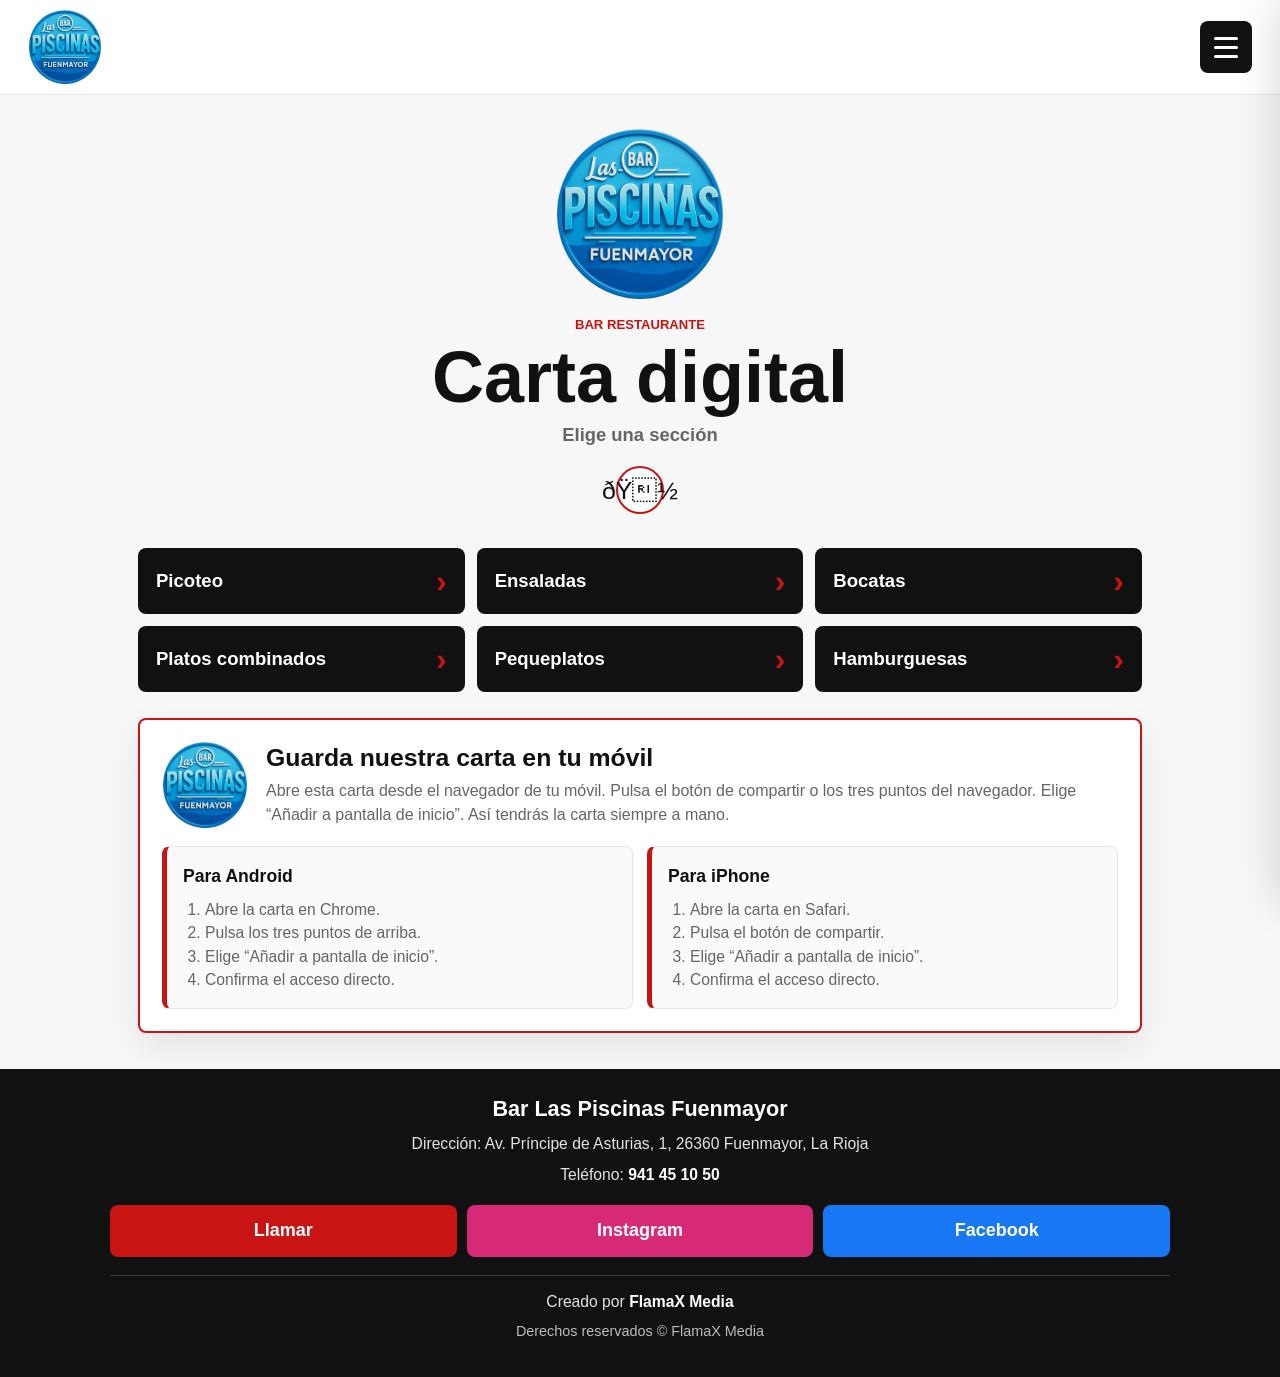
==== index.html @ 26e8a383 "Hide install instructions in app mode" ====
﻿<!DOCTYPE html>
<html lang="es">
<head>
  <meta charset="UTF-8">
  <meta name="viewport" content="width=device-width, initial-scale=1.0">
  <meta http-equiv="Cache-Control" content="no-cache, no-store, must-revalidate">
  <meta http-equiv="Pragma" content="no-cache">
  <meta http-equiv="Expires" content="0">
  <title>Carta digital | Bar Las Piscinas</title>
  <meta name="description" content="Carta digital de bar/restaurante preparada para abrir desde móvil mediante código QR.">
  <meta name="theme-color" content="#111111">
  <link rel="manifest" href="manifest.webmanifest?v=20260526-5">
  <link rel="icon" type="image/png" sizes="192x192" href="img/icon-192.png?v=20260526-5">
  <link rel="apple-touch-icon" sizes="180x180" href="img/icon-180.png?v=20260526-5">
  <link rel="stylesheet" href="styles.css?v=20260526-4">
</head>
<body>
  <header class="site-header">
    <a class="brand" href="index.html" aria-label="Inicio">
      <img src="img/logo.png?v=20260526-4" alt="Logo Bar Las Piscinas">
    </a>
    <button class="menu-toggle" type="button" aria-label="Abrir menú" aria-controls="main-menu" aria-expanded="false">
      <span></span>
      <span></span>
      <span></span>
    </button>
    <nav class="main-menu" id="main-menu" aria-label="Menú principal">
      <a href="index.html">Inicio</a>
      <a href="picoteo.html">Picoteo</a>
      <a href="ensaladas.html">Ensaladas</a>
      <a href="bocatas.html">Bocatas</a>
      <a href="platos-combinados.html">Platos combinados</a>
      <a href="pequeplatos.html">Pequeplatos</a>
      <a href="hamburguesas.html">Hamburguesas</a>
    </nav>
  </header>

  <main>
    <section class="hero">
      <img class="hero-logo" src="img/logo.png?v=20260526-4" alt="Logo Bar Las Piscinas">
      <p class="eyebrow">Bar Restaurante</p>
      <h1>Carta digital</h1>
      <p class="lead">Elige una sección</p>
      <div class="food-mark" aria-hidden="true">ðŸ½</div>
    </section>

    <section class="section-grid" aria-label="Secciones de la carta">
      <a class="section-button" href="picoteo.html">Picoteo</a>
      <a class="section-button" href="ensaladas.html">Ensaladas</a>
      <a class="section-button" href="bocatas.html">Bocatas</a>
      <a class="section-button" href="platos-combinados.html">Platos combinados</a>
      <a class="section-button" href="pequeplatos.html">Pequeplatos</a>
      <a class="section-button" href="hamburguesas.html">Hamburguesas</a>
    </section>

    <section class="install-box" aria-labelledby="install-title">
      <img src="img/logo.png?v=20260526-4" alt="Logo Bar Las Piscinas">
      <div>
        <h2 id="install-title">Guarda nuestra carta en tu móvil</h2>
        <p>
          Abre esta carta desde el navegador de tu móvil.
          Pulsa el botón de compartir o los tres puntos del navegador.
          Elige “Añadir a pantalla de inicio”.
          Así tendrás la carta siempre a mano.
        </p>
      </div>
      <div class="install-steps">
        <article>
          <h3>Para Android</h3>
          <ol>
            <li>Abre la carta en Chrome.</li>
            <li>Pulsa los tres puntos de arriba.</li>
            <li>Elige “Añadir a pantalla de inicio”.</li>
            <li>Confirma el acceso directo.</li>
          </ol>
        </article>
        <article>
          <h3>Para iPhone</h3>
          <ol>
            <li>Abre la carta en Safari.</li>
            <li>Pulsa el botón de compartir.</li>
            <li>Elige “Añadir a pantalla de inicio”.</li>
            <li>Confirma el acceso directo.</li>
          </ol>
        </article>
      </div>
    </section>
  </main>

  <footer class="footer">
    <div class="footer-inner">
      <h2>Bar Las Piscinas Fuenmayor</h2>
      <p>Dirección: Av. Príncipe de Asturias, 1, 26360 Fuenmayor, La Rioja</p>
      <p>Teléfono: <a href="tel:941451050">941 45 10 50</a></p>
      <div class="footer-buttons" aria-label="Contacto y redes sociales">
        <a href="tel:941451050">Llamar</a>
        <a href="https://www.instagram.com/barpiscinasfuenmayor/" target="_blank" rel="noopener">Instagram</a>
        <a href="https://www.facebook.com/p/Bar-Las-Piscinas-Fuenmayor-100065321476645/" target="_blank" rel="noopener">Facebook</a>
      </div>
      <p class="creator">Creado por <a href="https://flamaxmedia.es/" target="_blank" rel="noopener">FlamaX Media</a></p>
      <p class="rights">Derechos reservados © FlamaX Media</p>
    </div>
  </footer>

  <script src="script.js?v=20260526-6"></script>
</body>
</html>
---- styles.css ----
:root {
  --bg: #f7f7f7;
  --paper: #ffffff;
  --text: #111111;
  --muted: #656565;
  --line: #e6e6e6;
  --red: #c91414;
  --red-dark: #990f0f;
  --shadow: 0 14px 36px rgba(0, 0, 0, 0.08);
}

* {
  box-sizing: border-box;
}

html {
  scroll-behavior: smooth;
}

body {
  margin: 0;
  color: var(--text);
  background: var(--bg);
  font-family: Arial, Helvetica, sans-serif;
  font-size: 18px;
  line-height: 1.5;
}

a {
  color: inherit;
  text-decoration: none;
}

.site-header {
  position: sticky;
  top: 0;
  z-index: 100;
  display: flex;
  align-items: center;
  justify-content: space-between;
  min-height: 72px;
  padding: 10px 18px;
  background: rgba(255, 255, 255, 0.96);
  border-bottom: 1px solid var(--line);
  backdrop-filter: blur(10px);
}

.brand {
  display: inline-flex;
  align-items: center;
}

.brand img {
  display: block;
  width: 74px;
  height: 74px;
  object-fit: contain;
}

.brand-small img {
  width: 54px;
  height: 54px;
}

.menu-toggle {
  position: relative;
  z-index: 120;
  display: inline-flex;
  flex-direction: column;
  justify-content: center;
  gap: 6px;
  width: 52px;
  height: 52px;
  padding: 0;
  background: var(--text);
  border: 0;
  border-radius: 8px;
  cursor: pointer;
}

.menu-toggle span {
  width: 24px;
  height: 3px;
  margin: 0 auto;
  background: #ffffff;
  border-radius: 999px;
  transition: transform 0.2s ease, opacity 0.2s ease;
}

.menu-toggle.is-open span:nth-child(1) {
  transform: translateY(9px) rotate(45deg);
}

.menu-toggle.is-open span:nth-child(2) {
  opacity: 0;
}

.menu-toggle.is-open span:nth-child(3) {
  transform: translateY(-9px) rotate(-45deg);
}

.main-menu {
  position: fixed;
  top: 0;
  right: 0;
  z-index: 110;
  display: flex;
  flex-direction: column;
  gap: 4px;
  width: min(84vw, 330px);
  min-height: 100vh;
  padding: 92px 22px 28px;
  background: #ffffff;
  box-shadow: -18px 0 42px rgba(0, 0, 0, 0.16);
  pointer-events: none;
  transform: translateX(105%);
  transition: transform 0.25s ease;
}

.main-menu.is-open {
  pointer-events: auto;
  transform: translateX(0);
}

.main-menu a {
  position: relative;
  z-index: 32;
  display: block;
  padding: 15px 12px;
  font-weight: 800;
  border-bottom: 1px solid var(--line);
  pointer-events: auto;
  touch-action: manipulation;
}

.main-menu a:hover,
.main-menu a:focus-visible {
  color: var(--red);
}

.menu-backdrop {
  position: fixed;
  inset: 0;
  z-index: 90;
  display: none;
  background: rgba(0, 0, 0, 0.35);
}

.menu-backdrop.is-open {
  display: block;
}

main {
  width: min(100%, 1060px);
  margin: 0 auto;
  padding: 0 18px 36px;
}

.hero {
  position: relative;
  padding: 34px 0 20px;
  text-align: center;
}

.hero-logo {
  width: min(42vw, 170px);
  height: min(42vw, 170px);
  object-fit: contain;
}

.eyebrow {
  margin: 8px 0 6px;
  color: var(--red);
  font-size: 0.82rem;
  font-weight: 900;
  letter-spacing: 0;
  text-transform: uppercase;
}

h1,
h2,
h3,
p {
  margin-top: 0;
}

h1 {
  margin-bottom: 8px;
  font-size: clamp(2.15rem, 7vw, 4.5rem);
  line-height: 1;
}

.lead {
  margin-bottom: 0;
  color: var(--muted);
  font-size: 1.15rem;
  font-weight: 700;
}

.food-mark {
  display: inline-flex;
  align-items: center;
  justify-content: center;
  width: 48px;
  height: 48px;
  margin-top: 18px;
  font-size: 1.55rem;
  background: #ffffff;
  border: 2px solid var(--red);
  border-radius: 50%;
}

.section-grid {
  display: grid;
  gap: 12px;
  margin: 14px 0 26px;
}

.section-button,
.page-actions a,
.page-actions button {
  display: flex;
  align-items: center;
  justify-content: center;
  min-height: 58px;
  padding: 14px 18px;
  color: #ffffff;
  background: var(--text);
  border: 0;
  border-radius: 8px;
  font: inherit;
  font-weight: 900;
  text-align: center;
  cursor: pointer;
}

.section-button {
  position: relative;
  justify-content: space-between;
  min-height: 66px;
  font-size: 1.16rem;
}

.section-button::after {
  content: "›";
  color: var(--red);
  font-size: 2rem;
  line-height: 1;
}

.section-button:hover,
.section-button:focus-visible,
.page-actions a:hover,
.page-actions button:hover,
.page-actions a:focus-visible,
.page-actions button:focus-visible {
  background: var(--red-dark);
}

.install-box {
  display: grid;
  gap: 18px;
  padding: 22px;
  background: #ffffff;
  border: 2px solid var(--red);
  border-radius: 8px;
  box-shadow: var(--shadow);
}

.install-box > img {
  width: 86px;
  height: 86px;
  object-fit: contain;
}

.install-box h2 {
  margin-bottom: 8px;
  font-size: 1.55rem;
  line-height: 1.1;
}

.install-box p {
  margin-bottom: 0;
  color: var(--muted);
  font-size: 1rem;
}

.install-steps {
  display: grid;
  gap: 14px;
}

.install-steps article {
  padding: 16px;
  background: #fafafa;
  border: 1px solid var(--line);
  border-left: 5px solid var(--red);
  border-radius: 8px;
}

.install-steps h3 {
  margin-bottom: 8px;
  font-size: 1.1rem;
}

.install-steps ol {
  margin: 0;
  padding-left: 22px;
  color: var(--muted);
  font-size: 0.98rem;
}

.menu-page {
  padding-top: 20px;
}

.page-title {
  padding: 30px 0 18px;
  border-bottom: 4px solid var(--red);
}

.page-title h1 {
  margin-bottom: 0;
}

.product-list {
  display: grid;
  gap: 14px;
  padding: 22px 0 28px;
}

.product-card {
  display: grid;
  grid-template-columns: 1fr auto;
  gap: 14px;
  align-items: start;
  padding: 18px;
  background: var(--paper);
  border: 1px solid var(--line);
  border-radius: 8px;
  box-shadow: 0 6px 18px rgba(0, 0, 0, 0.05);
}

.product-card h2 {
  margin-bottom: 4px;
  font-size: 1.12rem;
  line-height: 1.2;
}

.product-card p {
  margin-bottom: 0;
  color: var(--muted);
  font-size: 0.98rem;
}

.product-card strong {
  color: var(--red);
  font-size: 1.16rem;
  white-space: nowrap;
}

.page-actions {
  display: grid;
  gap: 12px;
  margin-bottom: 20px;
}

.page-actions button {
  background: var(--red);
}

.footer {
  padding: 28px 18px 34px;
  color: #ffffff;
  background: #111111;
  text-align: center;
}

.footer-inner {
  width: min(100%, 1060px);
  margin: 0 auto;
}

.footer h2 {
  margin-bottom: 10px;
  color: #ffffff;
  font-size: 1.35rem;
  line-height: 1.15;
}

.footer p {
  margin: 0 0 8px;
  color: #e4e4e4;
  font-size: 0.98rem;
}

.footer a {
  color: #ffffff;
  font-weight: 800;
}

.footer-buttons {
  display: grid;
  gap: 10px;
  margin: 18px 0;
}

.footer-buttons a {
  display: flex;
  align-items: center;
  justify-content: center;
  min-height: 52px;
  padding: 12px 16px;
  background: var(--red);
  border-radius: 8px;
}

.footer-buttons a:nth-child(2) {
  background: #d62976;
}

.footer-buttons a:nth-child(3) {
  background: #1877f2;
}

.creator {
  padding-top: 14px;
  border-top: 1px solid rgba(255, 255, 255, 0.18);
}

.footer .rights {
  margin-bottom: 0;
  color: #bdbdbd;
  font-size: 0.9rem;
}

@media (min-width: 640px) {
  main {
    padding-inline: 28px;
  }

  .section-grid {
    grid-template-columns: repeat(2, 1fr);
  }

  .install-box {
    grid-template-columns: auto 1fr;
    align-items: center;
  }

  .install-steps {
    grid-column: 1 / -1;
    grid-template-columns: repeat(2, 1fr);
  }

  .page-actions {
    grid-template-columns: repeat(2, minmax(0, 1fr));
  }

  .footer-buttons {
    grid-template-columns: repeat(3, minmax(0, 1fr));
  }
}

@media (min-width: 900px) {
  .site-header {
    padding-inline: 28px;
  }

  .section-grid {
    grid-template-columns: repeat(3, 1fr);
  }

  .product-list {
    grid-template-columns: repeat(2, minmax(0, 1fr));
  }

  .product-card {
    min-height: 112px;
  }
}
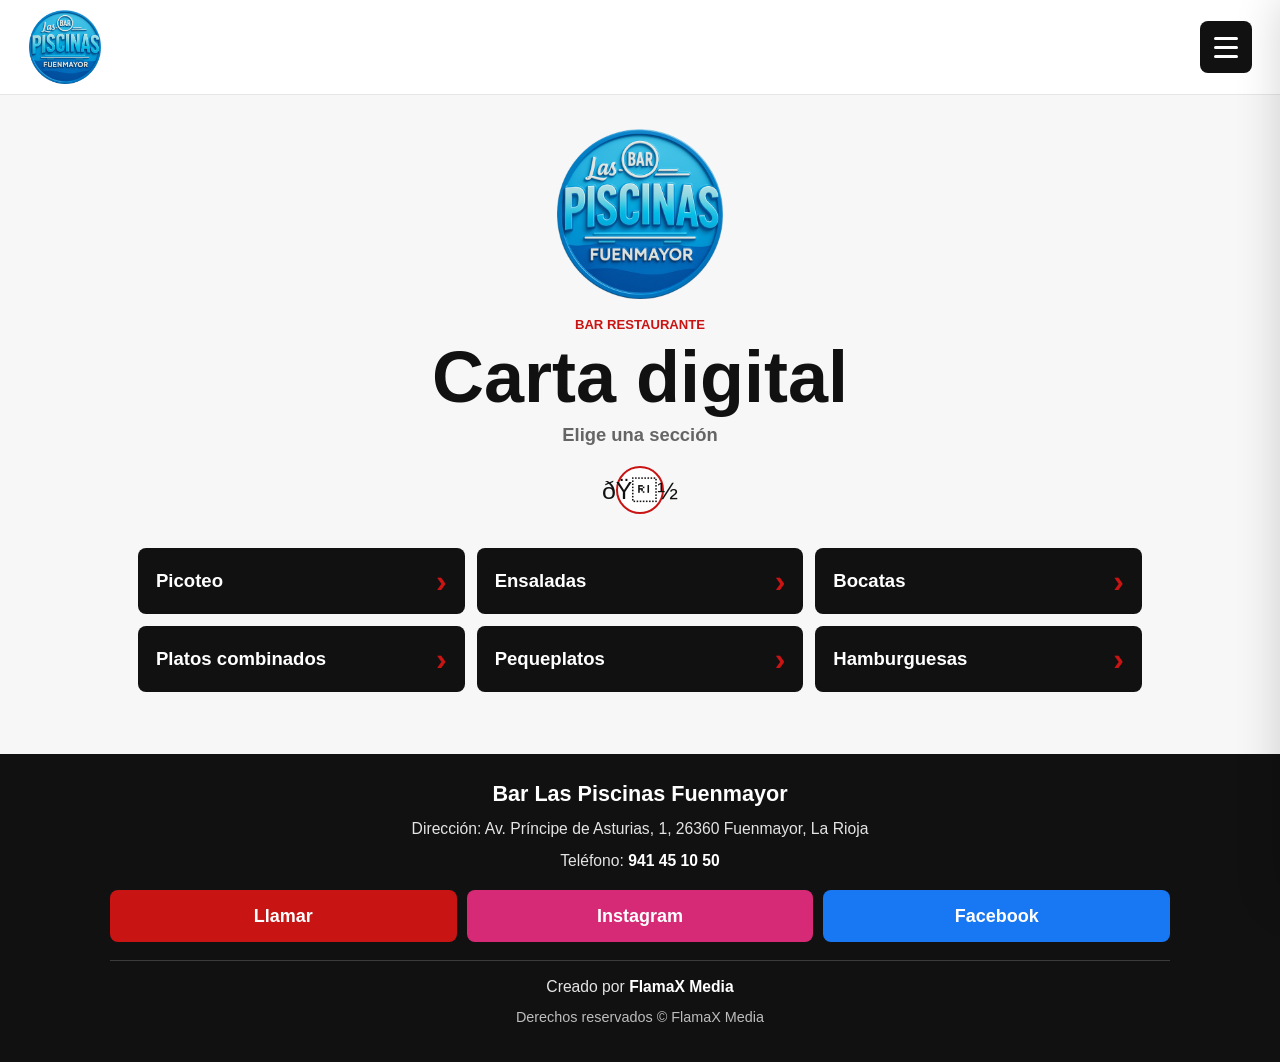
==== commit fa34da26: "Remove install instructions from home page" ====
--- a/index.html
+++ b/index.html
@@ -9,10 +9,13 @@
   <title>Carta digital | Bar Las Piscinas</title>
   <meta name="description" content="Carta digital de bar/restaurante preparada para abrir desde móvil mediante código QR.">
   <meta name="theme-color" content="#111111">
-  <link rel="manifest" href="manifest.webmanifest?v=20260526-5">
+  <meta name="apple-mobile-web-app-capable" content="yes">
+  <meta name="apple-mobile-web-app-title" content="Las Piscinas">
+  <meta name="apple-mobile-web-app-status-bar-style" content="black">
+  <link rel="manifest" href="manifest.webmanifest?v=20260526-7">
   <link rel="icon" type="image/png" sizes="192x192" href="img/icon-192.png?v=20260526-5">
   <link rel="apple-touch-icon" sizes="180x180" href="img/icon-180.png?v=20260526-5">
-  <link rel="stylesheet" href="styles.css?v=20260526-4">
+  <link rel="stylesheet" href="styles.css?v=20260526-7">
 </head>
 <body>
   <header class="site-header">
@@ -53,38 +56,6 @@
       <a class="section-button" href="hamburguesas.html">Hamburguesas</a>
     </section>
 
-    <section class="install-box" aria-labelledby="install-title">
-      <img src="img/logo.png?v=20260526-4" alt="Logo Bar Las Piscinas">
-      <div>
-        <h2 id="install-title">Guarda nuestra carta en tu móvil</h2>
-        <p>
-          Abre esta carta desde el navegador de tu móvil.
-          Pulsa el botón de compartir o los tres puntos del navegador.
-          Elige “Añadir a pantalla de inicio”.
-          Así tendrás la carta siempre a mano.
-        </p>
-      </div>
-      <div class="install-steps">
-        <article>
-          <h3>Para Android</h3>
-          <ol>
-            <li>Abre la carta en Chrome.</li>
-            <li>Pulsa los tres puntos de arriba.</li>
-            <li>Elige “Añadir a pantalla de inicio”.</li>
-            <li>Confirma el acceso directo.</li>
-          </ol>
-        </article>
-        <article>
-          <h3>Para iPhone</h3>
-          <ol>
-            <li>Abre la carta en Safari.</li>
-            <li>Pulsa el botón de compartir.</li>
-            <li>Elige “Añadir a pantalla de inicio”.</li>
-            <li>Confirma el acceso directo.</li>
-          </ol>
-        </article>
-      </div>
-    </section>
   </main>
 
   <footer class="footer">
@@ -102,6 +73,6 @@
     </div>
   </footer>
 
-  <script src="script.js?v=20260526-6"></script>
+  <script src="script.js?v=20260526-7"></script>
 </body>
 </html>
--- a/styles.css
+++ b/styles.css
@@ -257,59 +257,6 @@
   background: var(--red-dark);
 }
 
-.install-box {
-  display: grid;
-  gap: 18px;
-  padding: 22px;
-  background: #ffffff;
-  border: 2px solid var(--red);
-  border-radius: 8px;
-  box-shadow: var(--shadow);
-}
-
-.install-box > img {
-  width: 86px;
-  height: 86px;
-  object-fit: contain;
-}
-
-.install-box h2 {
-  margin-bottom: 8px;
-  font-size: 1.55rem;
-  line-height: 1.1;
-}
-
-.install-box p {
-  margin-bottom: 0;
-  color: var(--muted);
-  font-size: 1rem;
-}
-
-.install-steps {
-  display: grid;
-  gap: 14px;
-}
-
-.install-steps article {
-  padding: 16px;
-  background: #fafafa;
-  border: 1px solid var(--line);
-  border-left: 5px solid var(--red);
-  border-radius: 8px;
-}
-
-.install-steps h3 {
-  margin-bottom: 8px;
-  font-size: 1.1rem;
-}
-
-.install-steps ol {
-  margin: 0;
-  padding-left: 22px;
-  color: var(--muted);
-  font-size: 0.98rem;
-}
-
 .menu-page {
   padding-top: 20px;
 }
@@ -443,16 +390,6 @@
     grid-template-columns: repeat(2, 1fr);
   }
 
-  .install-box {
-    grid-template-columns: auto 1fr;
-    align-items: center;
-  }
-
-  .install-steps {
-    grid-column: 1 / -1;
-    grid-template-columns: repeat(2, 1fr);
-  }
-
   .page-actions {
     grid-template-columns: repeat(2, minmax(0, 1fr));
   }
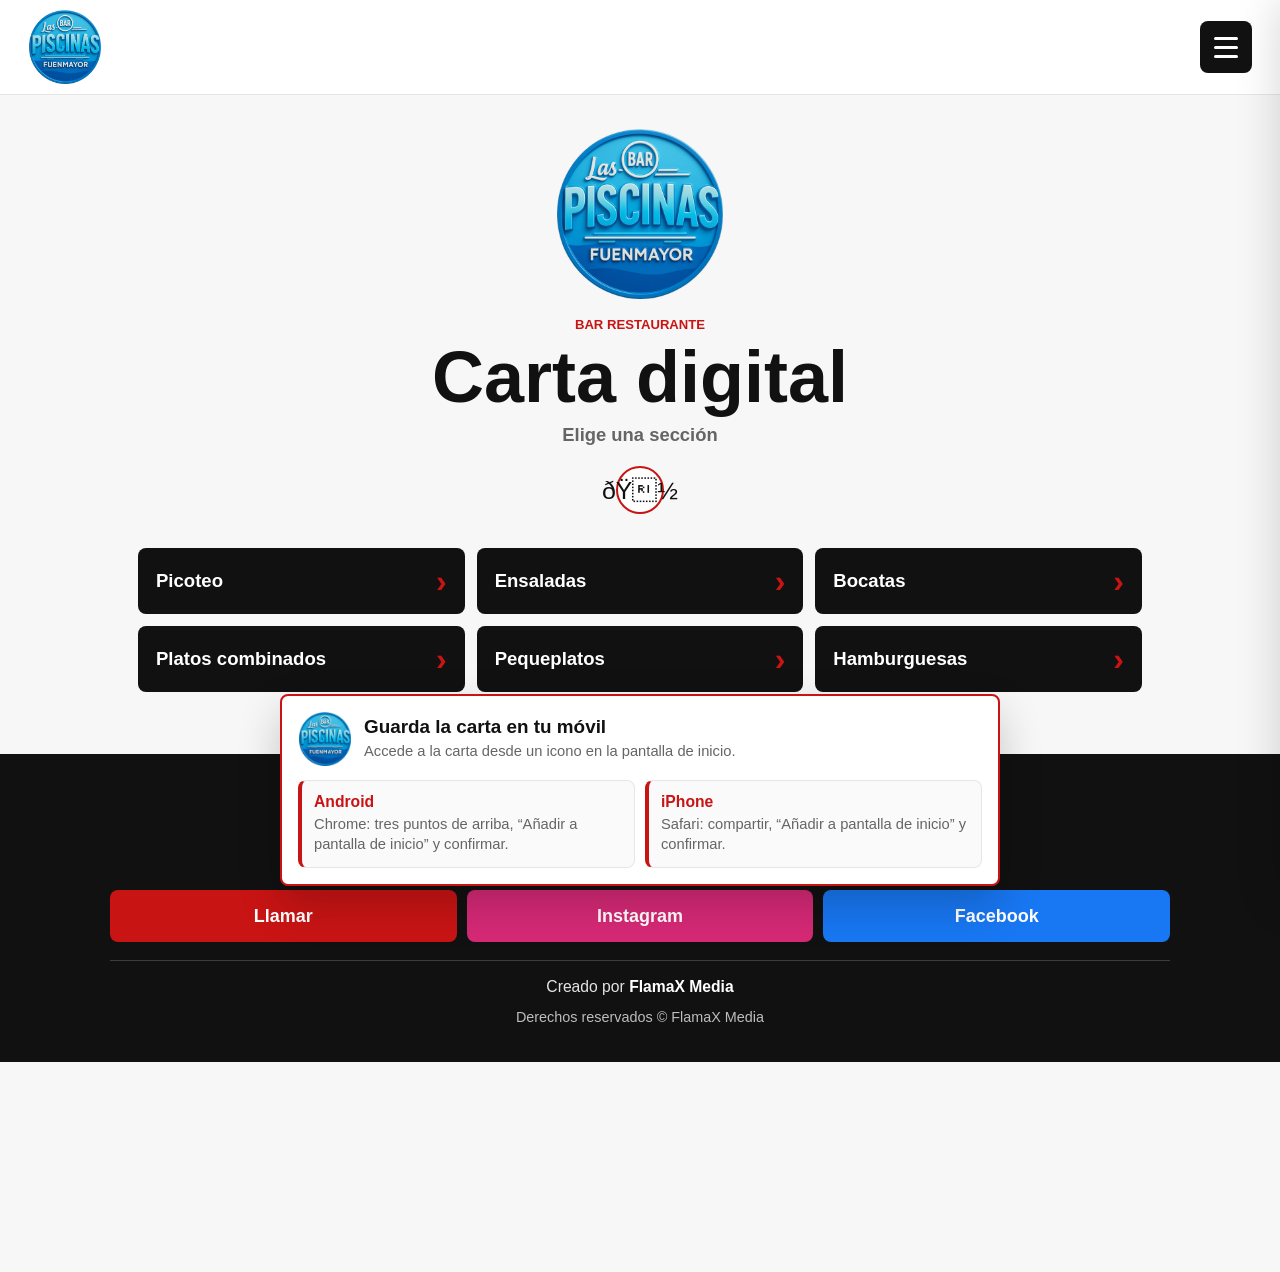
==== commit cd38bf5a: "Add floating install prompt" ====
--- a/index.html
+++ b/index.html
@@ -15,7 +15,7 @@
   <link rel="manifest" href="manifest.webmanifest?v=20260526-7">
   <link rel="icon" type="image/png" sizes="192x192" href="img/icon-192.png?v=20260526-5">
   <link rel="apple-touch-icon" sizes="180x180" href="img/icon-180.png?v=20260526-5">
-  <link rel="stylesheet" href="styles.css?v=20260526-7">
+  <link rel="stylesheet" href="styles.css?v=20260526-9">
 </head>
 <body>
   <header class="site-header">
@@ -58,6 +58,27 @@
 
   </main>
 
+  <aside class="install-panel" data-install-panel hidden aria-label="Guardar carta en el móvil">
+    <div class="install-panel-head">
+      <img src="img/logo.png?v=20260526-4" alt="">
+      <div>
+        <h2>Guarda la carta en tu móvil</h2>
+        <p>Accede a la carta desde un icono en la pantalla de inicio.</p>
+      </div>
+    </div>
+    <div class="install-panel-steps">
+      <article>
+        <h3>Android</h3>
+        <button class="install-action" type="button" data-install-action hidden>Instalar carta</button>
+        <p>Chrome: tres puntos de arriba, “Añadir a pantalla de inicio” y confirmar.</p>
+      </article>
+      <article>
+        <h3>iPhone</h3>
+        <p>Safari: compartir, “Añadir a pantalla de inicio” y confirmar.</p>
+      </article>
+    </div>
+  </aside>
+
   <footer class="footer">
     <div class="footer-inner">
       <h2>Bar Las Piscinas Fuenmayor</h2>
@@ -73,6 +94,6 @@
     </div>
   </footer>
 
-  <script src="script.js?v=20260526-7"></script>
+  <script src="script.js?v=20260526-9"></script>
 </body>
 </html>
--- a/styles.css
+++ b/styles.css
@@ -24,6 +24,10 @@
   font-family: Arial, Helvetica, sans-serif;
   font-size: 18px;
   line-height: 1.5;
+}
+
+body.has-install-panel {
+  padding-bottom: 300px;
 }
 
 a {
@@ -257,6 +261,96 @@
   background: var(--red-dark);
 }
 
+.install-panel {
+  position: fixed;
+  right: 14px;
+  bottom: 14px;
+  left: 14px;
+  z-index: 70;
+  display: grid;
+  gap: 14px;
+  max-width: 720px;
+  margin: 0 auto;
+  padding: 16px;
+  background: #ffffff;
+  border: 2px solid var(--red);
+  border-radius: 8px;
+  box-shadow: 0 18px 44px rgba(0, 0, 0, 0.2);
+}
+
+.install-panel[hidden] {
+  display: none;
+}
+
+.install-panel-head {
+  display: grid;
+  grid-template-columns: auto 1fr;
+  gap: 12px;
+  align-items: center;
+}
+
+.install-panel-head img {
+  width: 54px;
+  height: 54px;
+  object-fit: contain;
+}
+
+.install-panel h2 {
+  margin-bottom: 4px;
+  font-size: 1.18rem;
+  line-height: 1.1;
+}
+
+.install-panel h3 {
+  margin-bottom: 4px;
+  color: var(--red);
+  font-size: 0.98rem;
+  line-height: 1.15;
+}
+
+.install-panel p {
+  margin-bottom: 0;
+  color: var(--muted);
+  font-size: 0.92rem;
+  line-height: 1.35;
+}
+
+.install-panel-steps {
+  display: grid;
+  gap: 10px;
+}
+
+.install-panel-steps article {
+  padding: 12px;
+  background: #fafafa;
+  border: 1px solid var(--line);
+  border-left: 4px solid var(--red);
+  border-radius: 8px;
+}
+
+.install-action {
+  width: 100%;
+  min-height: 48px;
+  margin: 2px 0 10px;
+  padding: 10px 14px;
+  color: #ffffff;
+  background: var(--red);
+  border: 0;
+  border-radius: 8px;
+  font: inherit;
+  font-weight: 900;
+  cursor: pointer;
+}
+
+.install-action:hover,
+.install-action:focus-visible {
+  background: var(--red-dark);
+}
+
+.install-action[hidden] {
+  display: none;
+}
+
 .menu-page {
   padding-top: 20px;
 }
@@ -390,6 +484,14 @@
     grid-template-columns: repeat(2, 1fr);
   }
 
+  body.has-install-panel {
+    padding-bottom: 210px;
+  }
+
+  .install-panel-steps {
+    grid-template-columns: repeat(2, minmax(0, 1fr));
+  }
+
   .page-actions {
     grid-template-columns: repeat(2, minmax(0, 1fr));
   }
@@ -416,3 +518,13 @@
     min-height: 112px;
   }
 }
+
+@media (display-mode: standalone), (display-mode: fullscreen) {
+  body.has-install-panel {
+    padding-bottom: 0;
+  }
+
+  .install-panel {
+    display: none;
+  }
+}
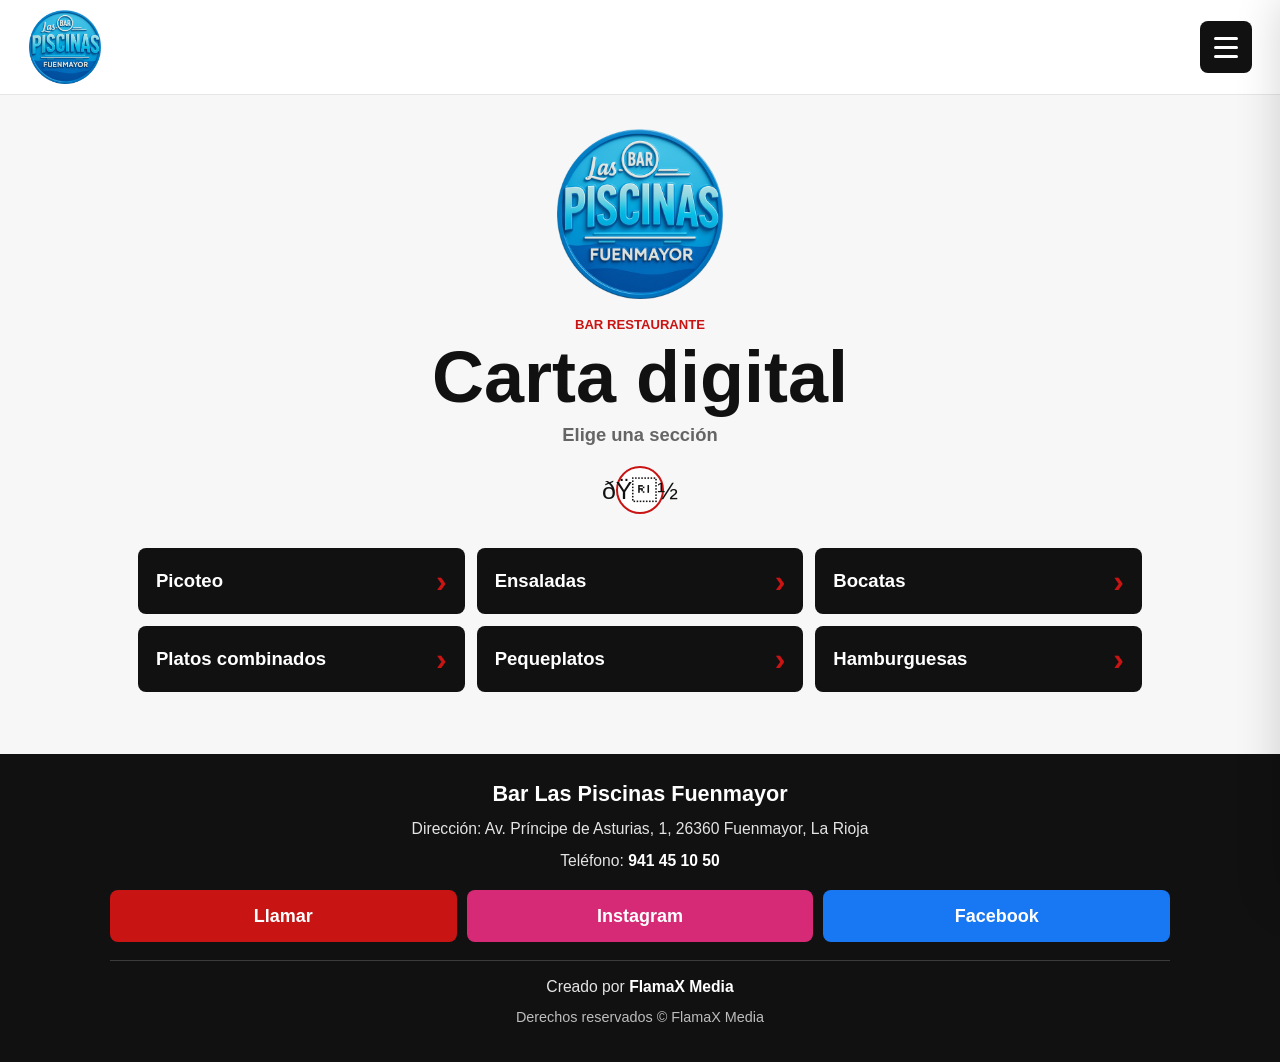
==== commit e5ec7eea: "Show install prompt by device" ====
--- a/index.html
+++ b/index.html
@@ -12,10 +12,10 @@
   <meta name="apple-mobile-web-app-capable" content="yes">
   <meta name="apple-mobile-web-app-title" content="Las Piscinas">
   <meta name="apple-mobile-web-app-status-bar-style" content="black">
-  <link rel="manifest" href="manifest.webmanifest?v=20260526-7">
+  <link rel="manifest" href="manifest.webmanifest?v=20260526-10">
   <link rel="icon" type="image/png" sizes="192x192" href="img/icon-192.png?v=20260526-5">
   <link rel="apple-touch-icon" sizes="180x180" href="img/icon-180.png?v=20260526-5">
-  <link rel="stylesheet" href="styles.css?v=20260526-9">
+  <link rel="stylesheet" href="styles.css?v=20260526-10">
 </head>
 <body>
   <header class="site-header">
@@ -67,14 +67,13 @@
       </div>
     </div>
     <div class="install-panel-steps">
-      <article>
+      <article data-install-android hidden>
         <h3>Android</h3>
-        <button class="install-action" type="button" data-install-action hidden>Instalar carta</button>
-        <p>Chrome: tres puntos de arriba, “Añadir a pantalla de inicio” y confirmar.</p>
+        <button class="install-action" type="button" data-install-action>Instalar la carta</button>
       </article>
-      <article>
+      <article data-install-ios hidden>
         <h3>iPhone</h3>
-        <p>Safari: compartir, “Añadir a pantalla de inicio” y confirmar.</p>
+        <p>Instala la carta haciendo esto: abre la carta en Safari, pulsa compartir, elige “Añadir a pantalla de inicio” y confirma.</p>
       </article>
     </div>
   </aside>
@@ -94,6 +93,6 @@
     </div>
   </footer>
 
-  <script src="script.js?v=20260526-9"></script>
+  <script src="script.js?v=20260526-10"></script>
 </body>
 </html>
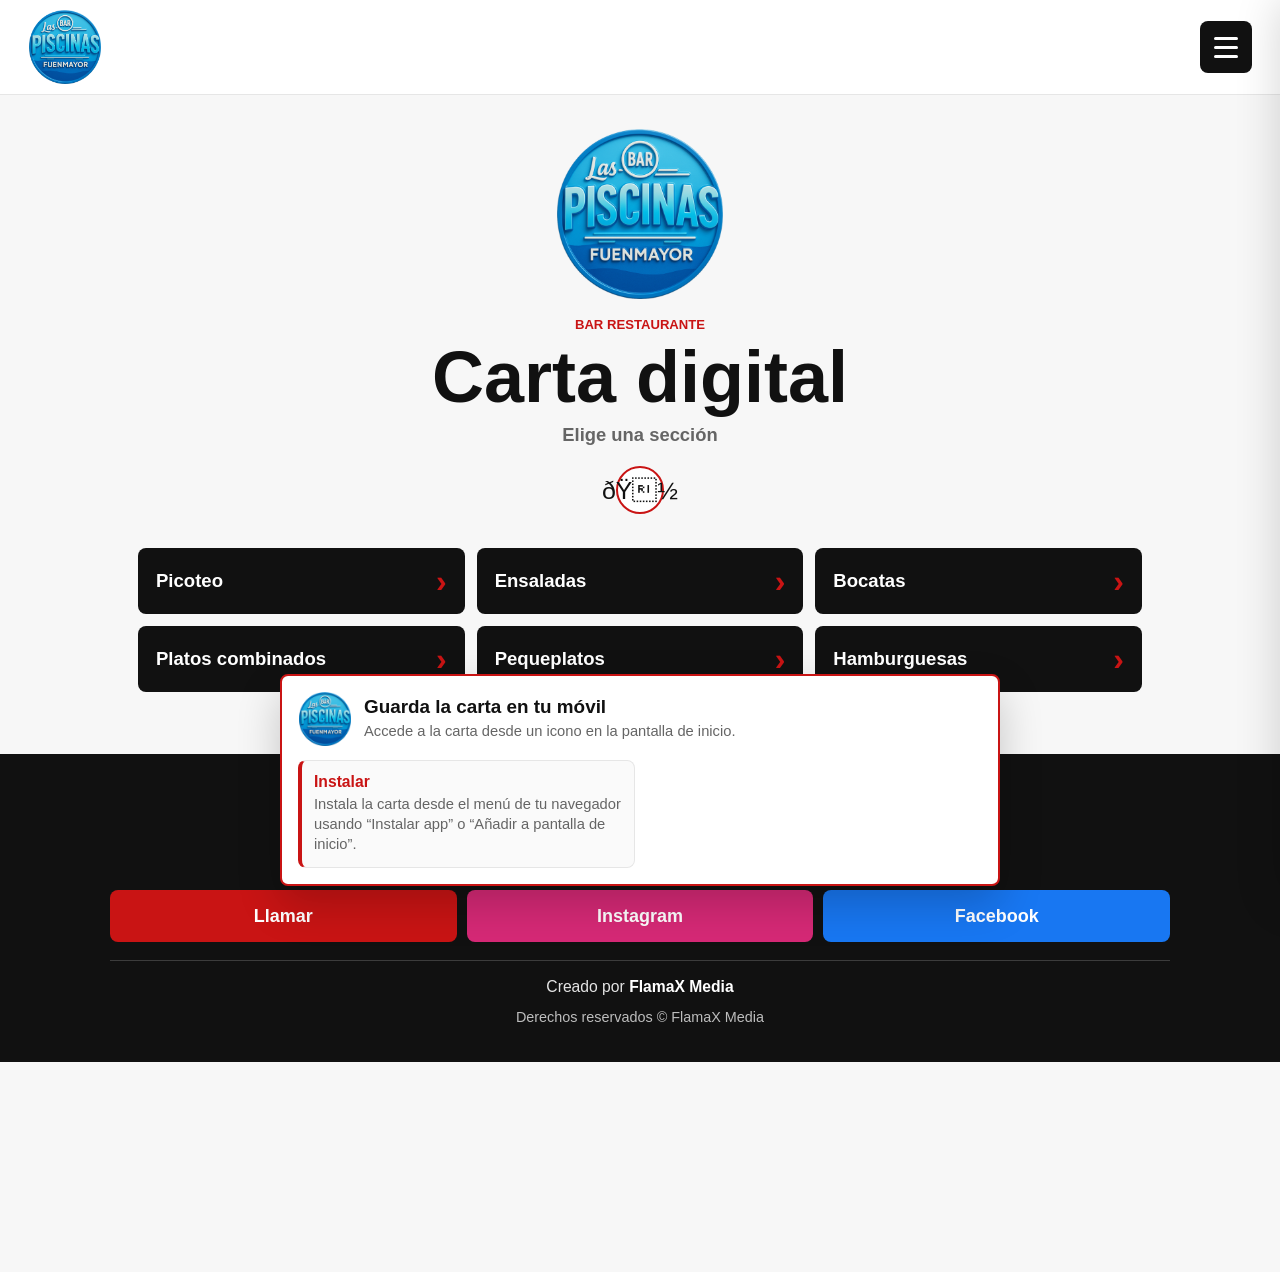
==== commit bc51cb17: "Always show install guidance in browser" ====
--- a/index.html
+++ b/index.html
@@ -12,10 +12,10 @@
   <meta name="apple-mobile-web-app-capable" content="yes">
   <meta name="apple-mobile-web-app-title" content="Las Piscinas">
   <meta name="apple-mobile-web-app-status-bar-style" content="black">
-  <link rel="manifest" href="manifest.webmanifest?v=20260526-10">
+  <link rel="manifest" href="manifest.webmanifest?v=20260526-11">
   <link rel="icon" type="image/png" sizes="192x192" href="img/icon-192.png?v=20260526-5">
   <link rel="apple-touch-icon" sizes="180x180" href="img/icon-180.png?v=20260526-5">
-  <link rel="stylesheet" href="styles.css?v=20260526-10">
+  <link rel="stylesheet" href="styles.css?v=20260526-11">
 </head>
 <body>
   <header class="site-header">
@@ -69,11 +69,16 @@
     <div class="install-panel-steps">
       <article data-install-android hidden>
         <h3>Android</h3>
-        <button class="install-action" type="button" data-install-action>Instalar la carta</button>
+        <button class="install-action" type="button" data-install-action hidden>Instalar la carta</button>
+        <p data-install-android-help>Instala la carta haciendo esto: abre la carta en Chrome, pulsa los tres puntos de arriba, elige “Instalar app” o “Añadir a pantalla de inicio” y confirma.</p>
       </article>
       <article data-install-ios hidden>
         <h3>iPhone</h3>
         <p>Instala la carta haciendo esto: abre la carta en Safari, pulsa compartir, elige “Añadir a pantalla de inicio” y confirma.</p>
+      </article>
+      <article data-install-generic hidden>
+        <h3>Instalar</h3>
+        <p>Instala la carta desde el menú de tu navegador usando “Instalar app” o “Añadir a pantalla de inicio”.</p>
       </article>
     </div>
   </aside>
@@ -93,6 +98,6 @@
     </div>
   </footer>
 
-  <script src="script.js?v=20260526-10"></script>
+  <script src="script.js?v=20260526-11"></script>
 </body>
 </html>
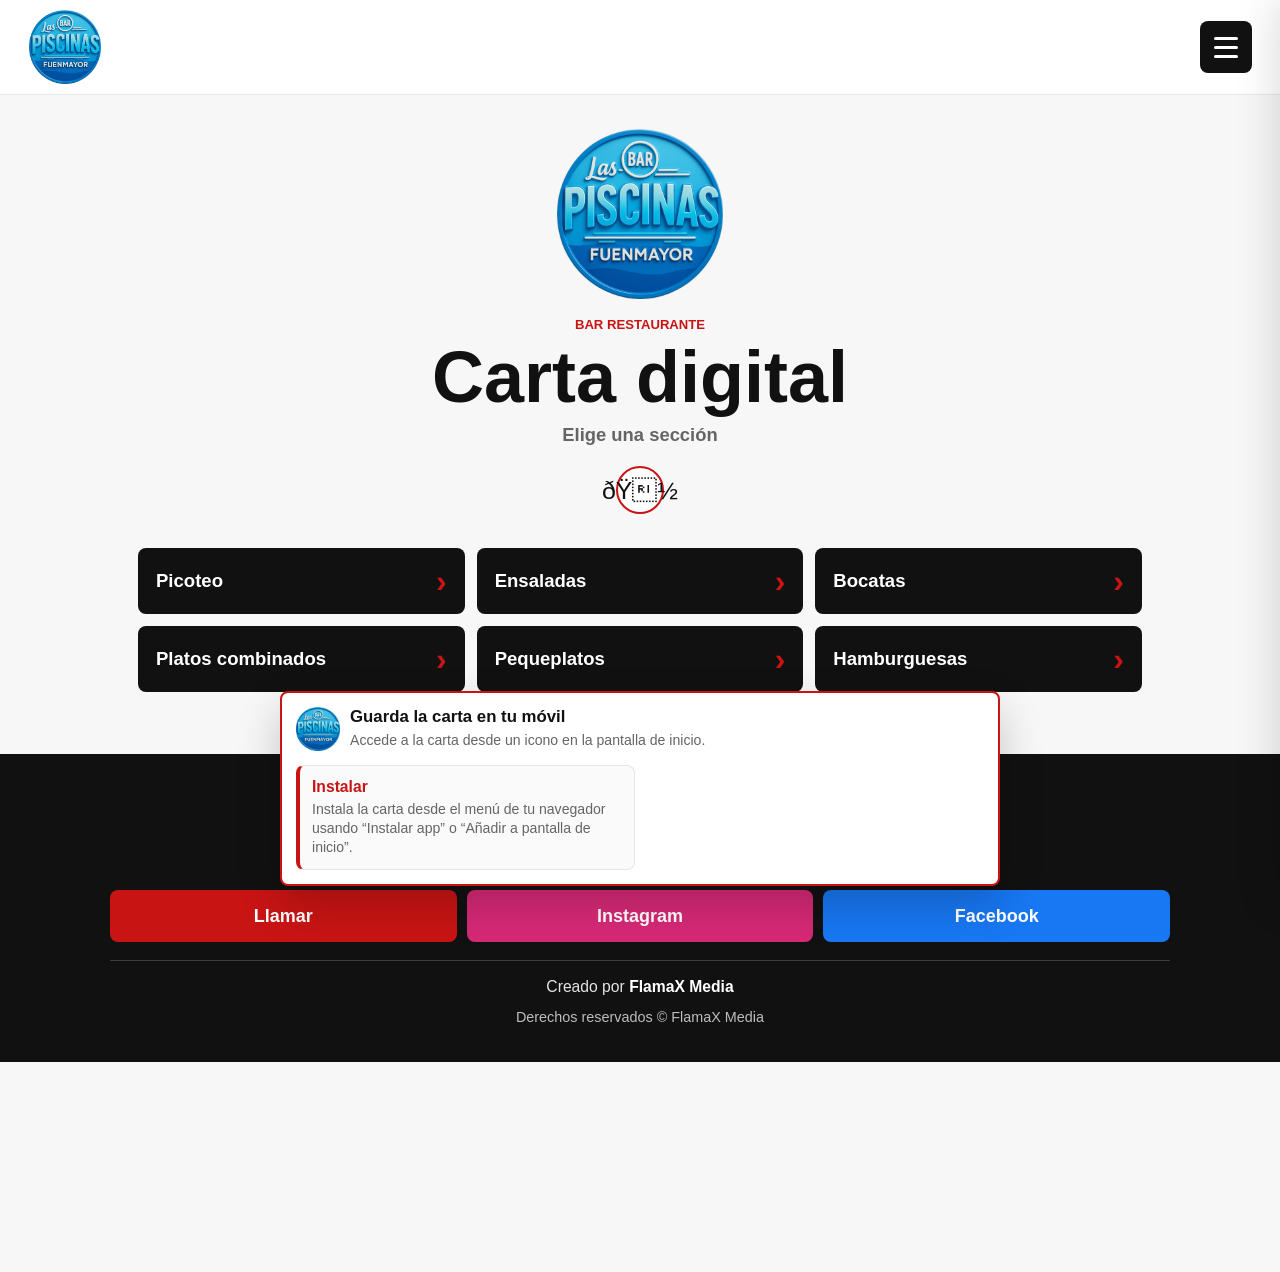
==== commit b1ea12e3: "Constrain install panel width" ====
--- a/index.html
+++ b/index.html
@@ -15,7 +15,7 @@
   <link rel="manifest" href="manifest.webmanifest?v=20260526-11">
   <link rel="icon" type="image/png" sizes="192x192" href="img/icon-192.png?v=20260526-5">
   <link rel="apple-touch-icon" sizes="180x180" href="img/icon-180.png?v=20260526-5">
-  <link rel="stylesheet" href="styles.css?v=20260526-11">
+  <link rel="stylesheet" href="styles.css?v=20260526-12">
 </head>
 <body>
   <header class="site-header">
--- a/styles.css
+++ b/styles.css
@@ -15,10 +15,12 @@
 
 html {
   scroll-behavior: smooth;
+  overflow-x: hidden;
 }
 
 body {
   margin: 0;
+  overflow-x: hidden;
   color: var(--text);
   background: var(--bg);
   font-family: Arial, Helvetica, sans-serif;
@@ -263,19 +265,21 @@
 
 .install-panel {
   position: fixed;
-  right: 14px;
+  right: max(10px, env(safe-area-inset-right));
   bottom: 14px;
-  left: 14px;
+  left: max(10px, env(safe-area-inset-left));
   z-index: 70;
   display: grid;
   gap: 14px;
+  width: calc(100vw - 20px - env(safe-area-inset-left) - env(safe-area-inset-right));
   max-width: 720px;
   margin: 0 auto;
-  padding: 16px;
+  padding: 14px;
   background: #ffffff;
   border: 2px solid var(--red);
   border-radius: 8px;
   box-shadow: 0 18px 44px rgba(0, 0, 0, 0.2);
+  overflow-x: hidden;
 }
 
 .install-panel[hidden] {
@@ -284,21 +288,23 @@
 
 .install-panel-head {
   display: grid;
-  grid-template-columns: auto 1fr;
-  gap: 12px;
+  grid-template-columns: 44px minmax(0, 1fr);
+  gap: 10px;
   align-items: center;
+  min-width: 0;
 }
 
 .install-panel-head img {
-  width: 54px;
-  height: 54px;
+  width: 44px;
+  height: 44px;
   object-fit: contain;
 }
 
 .install-panel h2 {
   margin-bottom: 4px;
-  font-size: 1.18rem;
+  font-size: 1.05rem;
   line-height: 1.1;
+  overflow-wrap: anywhere;
 }
 
 .install-panel h3 {
@@ -311,8 +317,9 @@
 .install-panel p {
   margin-bottom: 0;
   color: var(--muted);
-  font-size: 0.92rem;
+  font-size: 0.88rem;
   line-height: 1.35;
+  overflow-wrap: anywhere;
 }
 
 .install-panel-steps {
@@ -321,6 +328,7 @@
 }
 
 .install-panel-steps article {
+  min-width: 0;
   padding: 12px;
   background: #fafafa;
   border: 1px solid var(--line);
@@ -330,6 +338,7 @@
 
 .install-action {
   width: 100%;
+  max-width: 100%;
   min-height: 48px;
   margin: 2px 0 10px;
   padding: 10px 14px;
@@ -338,8 +347,11 @@
   border: 0;
   border-radius: 8px;
   font: inherit;
+  font-size: 0.95rem;
   font-weight: 900;
   cursor: pointer;
+  white-space: normal;
+  overflow-wrap: anywhere;
 }
 
 .install-action:hover,
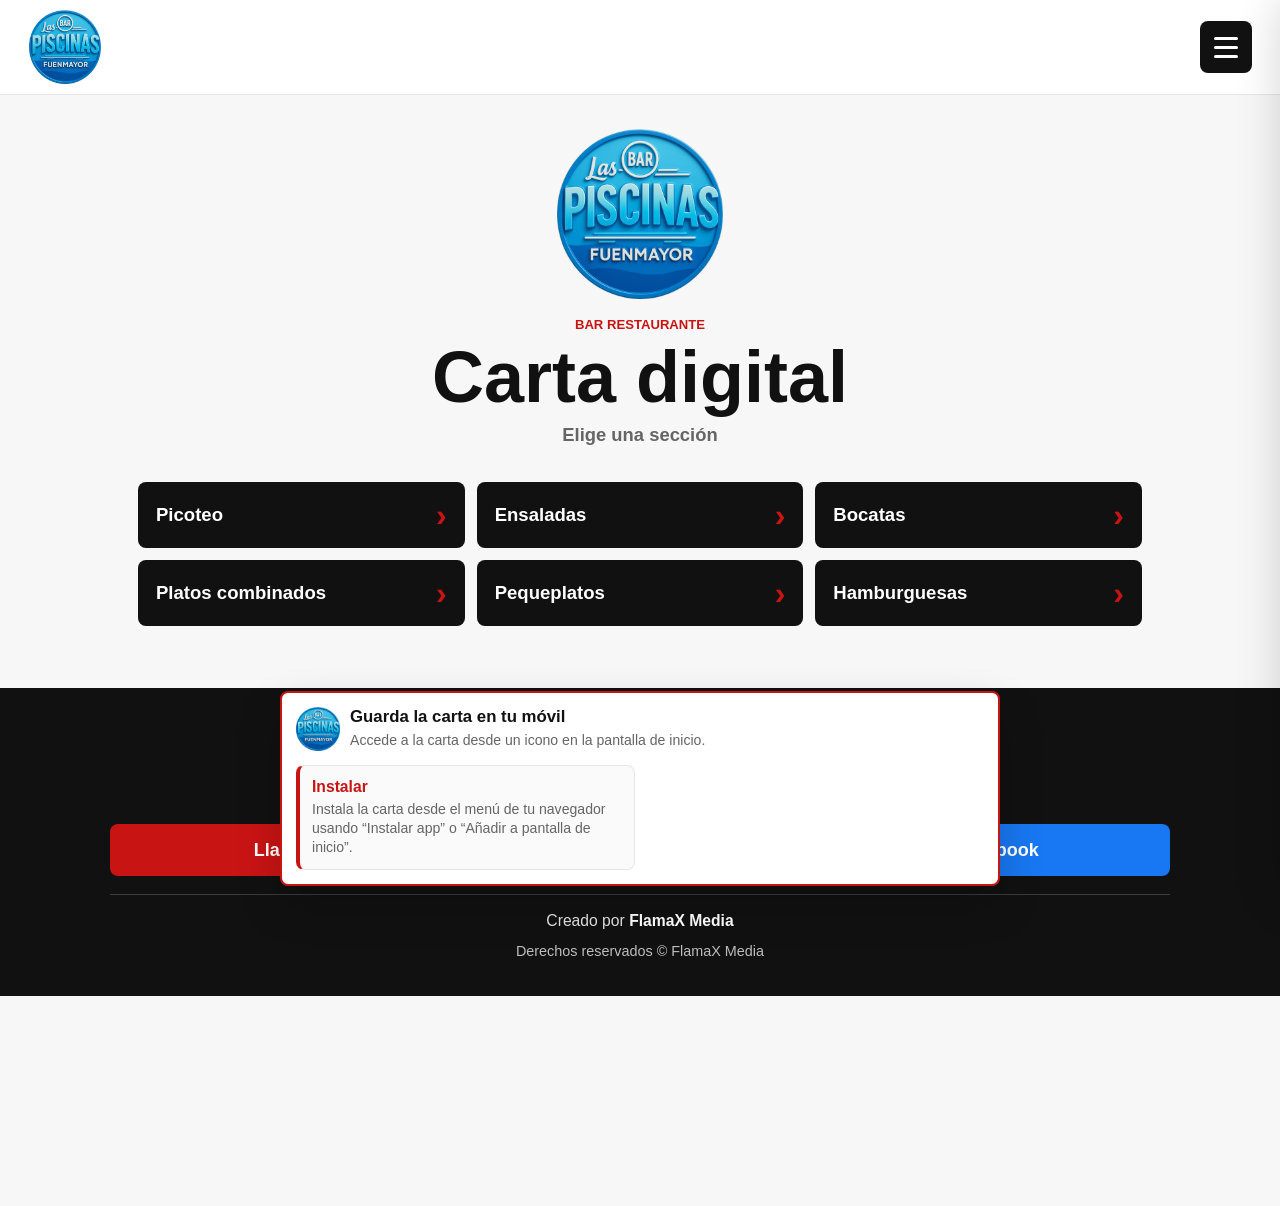
==== commit afc2382a: "correcion texto" ====
--- a/index.html
+++ b/index.html
@@ -44,7 +44,6 @@
       <p class="eyebrow">Bar Restaurante</p>
       <h1>Carta digital</h1>
       <p class="lead">Elige una sección</p>
-      <div class="food-mark" aria-hidden="true">ðŸ½</div>
     </section>
 
     <section class="section-grid" aria-label="Secciones de la carta">
--- a/styles.css
+++ b/styles.css
@@ -203,19 +203,6 @@
   font-weight: 700;
 }
 
-.food-mark {
-  display: inline-flex;
-  align-items: center;
-  justify-content: center;
-  width: 48px;
-  height: 48px;
-  margin-top: 18px;
-  font-size: 1.55rem;
-  background: #ffffff;
-  border: 2px solid var(--red);
-  border-radius: 50%;
-}
-
 .section-grid {
   display: grid;
   gap: 12px;
